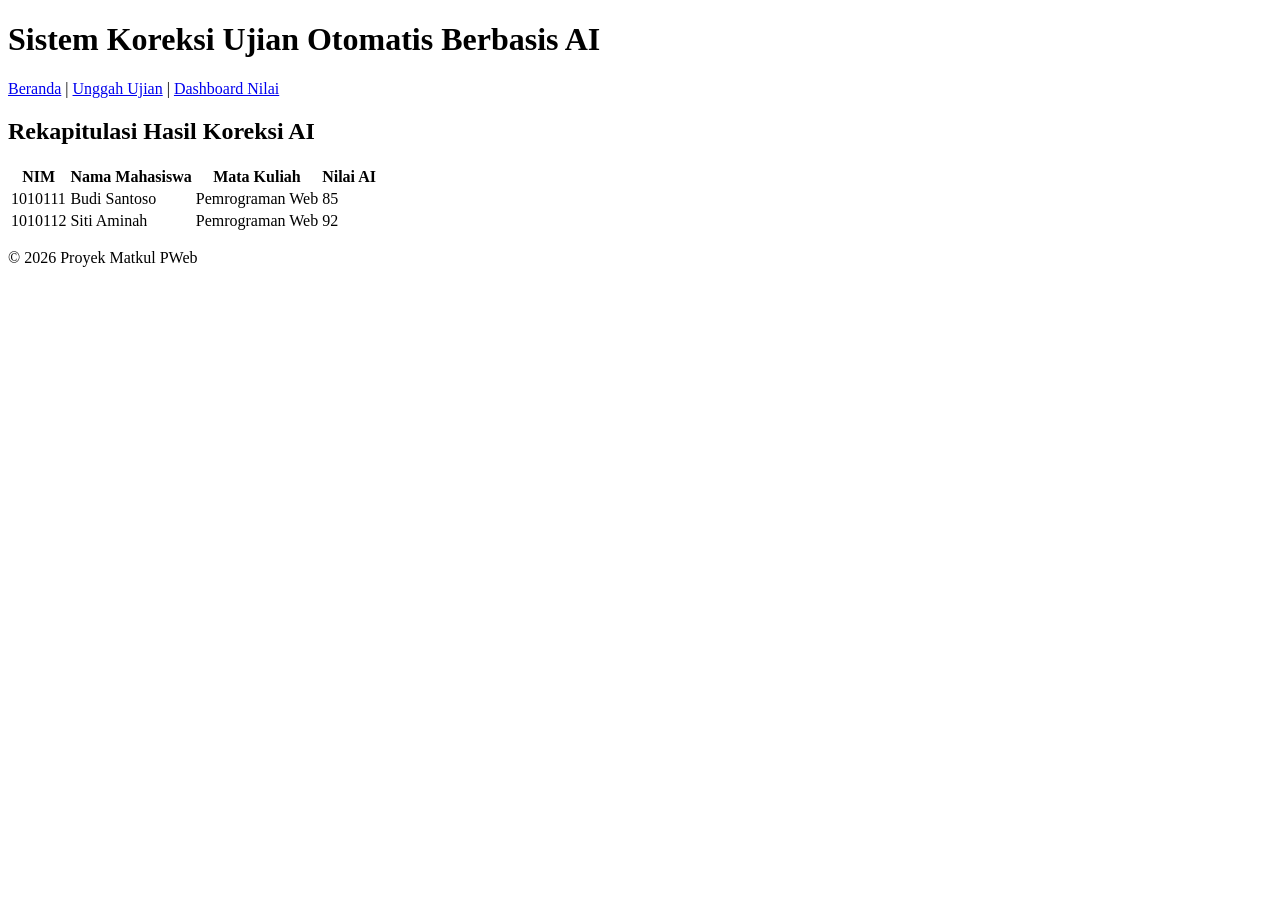
==== dashboard.html @ adb5b4a2 "Add files via upload" ====
<!DOCTYPE html>
<html lang="id">
<head>
    <meta charset="UTF-8">
    <title>Dashboard Nilai - Sistem AI</title>
    <link rel="stylesheet" href="style_ai.css">
</head>
<body>
    <header>
        <h1>Sistem Koreksi Ujian Otomatis Berbasis AI</h1>
    </header>
    
    <nav>
        <a href="index.html">Beranda</a> | 
        <a href="unggah_jawaban.html">Unggah Ujian</a> | 
        <a href="dashboard.html">Dashboard Nilai</a>
    </nav>

    <main>
        <section>
            <h2>Rekapitulasi Hasil Koreksi AI</h2>
            <div class="table-container">
                <table class="data-table">
                    <thead>
                        <tr>
                            <th>NIM</th>
                            <th>Nama Mahasiswa</th>
                            <th>Mata Kuliah</th>
                            <th>Nilai AI</th>
                        </tr>
                    </thead>
                    <tbody>
                        <tr>
                            <td>1010111</td>
                            <td>Budi Santoso</td>
                            <td>Pemrograman Web</td>
                            <td><span class="nilai-badge">85</span></td>
                        </tr>
                        <tr>
                            <td>1010112</td>
                            <td>Siti Aminah</td>
                            <td>Pemrograman Web</td>
                            <td><span class="nilai-badge">92</span></td>
                        </tr>
                    </tbody>
                </table>
            </div>
        </section>
    </main>

    <footer>
        <p>&copy; 2026 Proyek Matkul PWeb</p>
    </footer>
</body>
</html>
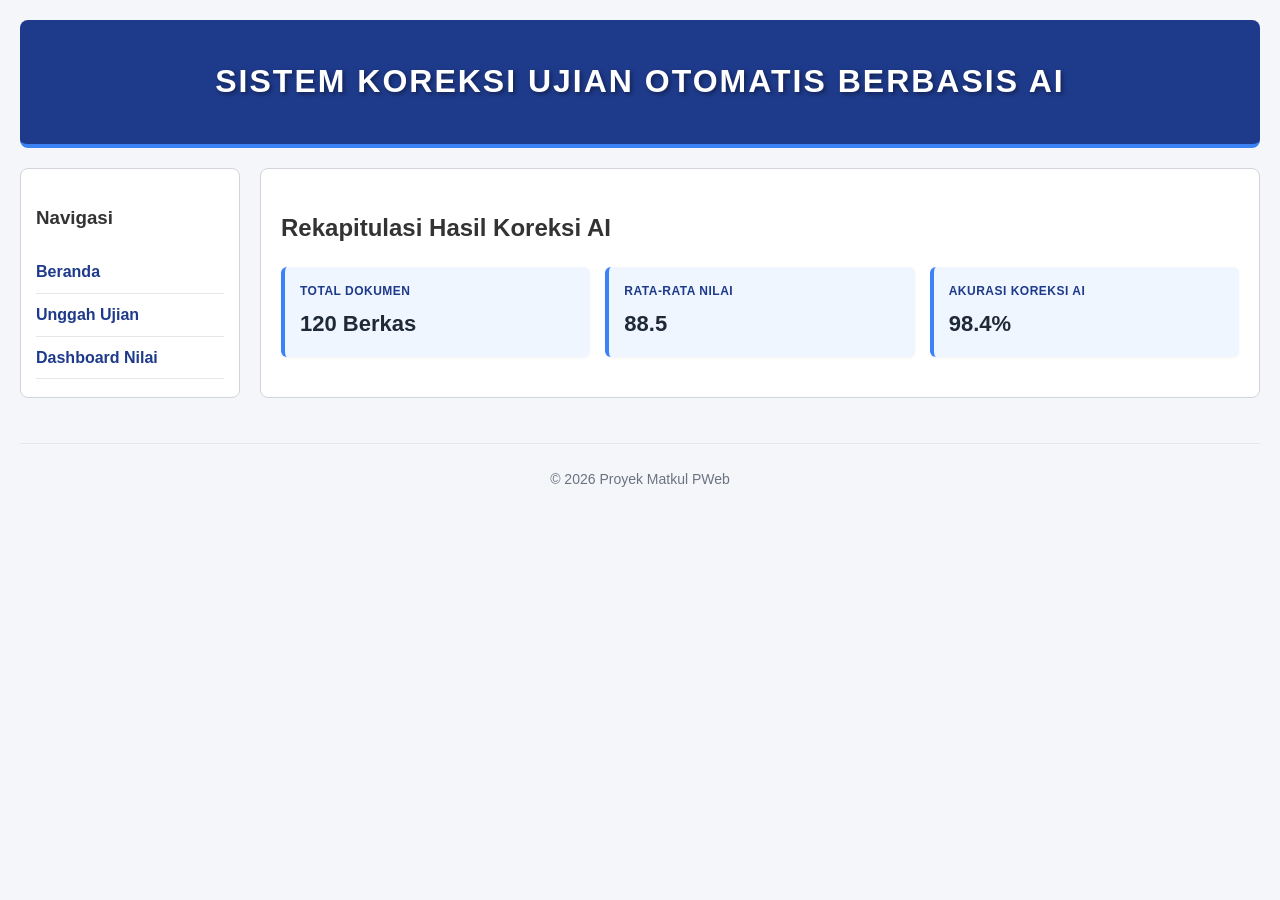
==== commit b4486bd7: "Add files via upload" ====
--- a/dashboard.html
+++ b/dashboard.html
@@ -1,55 +1,56 @@
 <!DOCTYPE html>
 <html lang="id">
+
 <head>
     <meta charset="UTF-8">
     <title>Dashboard Nilai - Sistem AI</title>
     <link rel="stylesheet" href="style_ai.css">
 </head>
+
 <body>
-    <header>
-        <h1>Sistem Koreksi Ujian Otomatis Berbasis AI</h1>
-    </header>
-    
-    <nav>
-        <a href="index.html">Beranda</a> | 
-        <a href="unggah_jawaban.html">Unggah Ujian</a> | 
-        <a href="dashboard.html">Dashboard Nilai</a>
-    </nav>
 
-    <main>
-        <section>
-            <h2>Rekapitulasi Hasil Koreksi AI</h2>
-            <div class="table-container">
-                <table class="data-table">
-                    <thead>
-                        <tr>
-                            <th>NIM</th>
-                            <th>Nama Mahasiswa</th>
-                            <th>Mata Kuliah</th>
-                            <th>Nilai AI</th>
-                        </tr>
-                    </thead>
-                    <tbody>
-                        <tr>
-                            <td>1010111</td>
-                            <td>Budi Santoso</td>
-                            <td>Pemrograman Web</td>
-                            <td><span class="nilai-badge">85</span></td>
-                        </tr>
-                        <tr>
-                            <td>1010112</td>
-                            <td>Siti Aminah</td>
-                            <td>Pemrograman Web</td>
-                            <td><span class="nilai-badge">92</span></td>
-                        </tr>
-                    </tbody>
-                </table>
-            </div>
-        </section>
-    </main>
+    <div class="dashboard-grid">
+        <header>
+            <h1>Sistem Koreksi Ujian Otomatis Berbasis AI</h1>
+        </header>
 
-    <footer>
-        <p>&copy; 2026 Proyek Matkul PWeb</p>
-    </footer>
+        <aside>
+            <h3>Navigasi</h3>
+            <a href="index.html">Beranda</a>
+            <a href="unggah_jawaban.html">Unggah Ujian</a>
+            <a href="dashboard.html">Dashboard Nilai</a>
+        </aside>
+
+        <main>
+            <section>
+                <h2>Rekapitulasi Hasil Koreksi AI</h2>
+
+                <div class="stats-grid">
+                    <div class="stat-card">
+                        <h4>TOTAL DOKUMEN</h4>
+                        <p>120 Berkas</p>
+                    </div>
+                    <div class="stat-card">
+                        <h4>RATA-RATA NILAI</h4>
+                        <p>88.5</p>
+                    </div>
+                    <div class="stat-card">
+                        <h4>AKURASI KOREKSI AI</h4>
+                        <p>98.4%</p>
+                    </div>
+                </div>
+
+                <div class="table-container">
+                    <!-- Tabel Data Nilai Tetap Sama -->
+                </div>
+            </section>
+        </main>
+
+        <footer>
+            <p>&copy; 2026 Proyek Matkul PWeb</p>
+        </footer>
+    </div>
+
 </body>
-</html>
+
+</html>
--- a/style_ai.css
+++ b/style_ai.css
@@ -0,0 +1,295 @@
+/* ===================================================
+   1. STYLING UMUM & BODY
+   =================================================== */
+body {
+    font-family: Arial, Helvetica, sans-serif;
+    background-color: #f4f6f9;
+    color: #333333;
+    line-height: 1.6;
+    margin: 20px;
+}
+
+/* ===================================================
+   2. STYLING HEADER & JUDUL (Text Shadow & Border)
+   =================================================== */
+header {
+    background-color: #1e3a8a;
+    color: #ffffff;
+    text-align: center;
+    padding: 15px;
+    border-radius: 8px;
+    border-bottom: 4px solid #3b82f6;
+}
+
+header h1 {
+    text-transform: uppercase;
+    letter-spacing: 2px;
+    text-shadow: 2px 2px 4px rgba(0, 0, 0, 0.4);
+}
+
+/* ===================================================
+   3. STYLING NAVIGASI (Text Decoration & Border)
+   =================================================== */
+nav {
+    background-color: #ffffff;
+    text-align: center;
+    padding: 10px;
+    border: 1px solid #e5e7eb;
+    border-radius: 6px;
+    margin-top: 15px;
+    margin-bottom: 20px;
+}
+
+nav a {
+    color: #1e3a8a;
+    text-decoration: none;
+    font-weight: bold;
+    padding: 5px 15px;
+}
+
+nav a:hover {
+    text-decoration: underline;
+    color: #2563eb;
+}
+
+/* ===================================================
+   4. STYLING KONTEN UTAMA (Class Selector & Border)
+   =================================================== */
+main {
+    background-color: #ffffff;
+    padding: 20px;
+    border: 1px solid #d1d5db;
+    border-radius: 8px;
+}
+
+.deskripsi-sistem {
+    font-size: 15px;
+    text-align: justify;
+    color: #4b5563;
+    letter-spacing: 0.5px;
+}
+
+/* ===================================================
+   5. STYLING FOOTER
+   =================================================== */
+footer {
+    text-align: center;
+    margin-top: 25px;
+    font-size: 14px;
+    color: #6b7280;
+    border-top: 1px solid #e5e7eb;
+    padding-top: 10px;
+}
+
+/* ===================================================
+   6. STYLING FORM & INPUT (unggah_jawaban.html)
+   =================================================== */
+.form-container {
+    background-color: #ffffff;
+    border: 2px solid #3b82f6;
+    border-radius: 10px;
+    padding: 20px;
+    margin-top: 15px;
+}
+
+.form-group {
+    margin-bottom: 15px;
+}
+
+label {
+    font-weight: bold;
+    color: #1f2937;
+    display: inline-block;
+    margin-bottom: 5px;
+}
+
+/* Class Selector untuk Kolom Isian Form */
+.input-control {
+    width: 100%;
+    padding: 8px 10px;
+    border: 1px solid #9ca3af;
+    border-radius: 5px;
+    font-family: inherit;
+    font-size: 14px;
+    box-sizing: border-box;
+}
+
+/* ID Selector khusus Tombol Utama */
+#btn-submit {
+    background-color: #16a34a;
+    color: #ffffff;
+    font-size: 14px;
+    font-weight: bold;
+    padding: 10px 20px;
+    border: none;
+    border-radius: 6px;
+    cursor: pointer;
+    text-transform: uppercase;
+    letter-spacing: 1px;
+}
+
+#btn-submit:hover {
+    background-color: #15803d;
+}
+
+.table-container {
+    margin-top: 15px;
+    overflow-x: auto;
+}
+
+/* Styling Elemen Tabel Utama */
+table.data-table {
+    width: 100%;
+    border-collapse: collapse;
+    margin-bottom: 20px;
+    background-color: #ffffff;
+    border: 1px solid #d1d5db;
+    border-radius: 8px;
+}
+
+/* Grouping Selector untuk Header dan Sel Tabel */
+table.data-table th, 
+table.data-table td {
+    padding: 12px 15px;
+    text-align: left;
+    border-bottom: 1px solid #e5e7eb;
+}
+
+/* Styling Header Tabel (Text Formatting & Background) */
+table.data-table thead tr {
+    background-color: #1e3a8a;
+    color: #ffffff;
+    text-transform: uppercase;
+    font-size: 13px;
+    letter-spacing: 1px;
+}
+
+/* Warna Selang-Seling Baris Tabel (Background) */
+table.data-table tbody tr:nth-child(even) {
+    background-color: #f9fafb;
+}
+
+table.data-table tbody tr:hover {
+    background-color: #f3f4f6;
+}
+
+/* Class Selector untuk Lencana Nilai (Border & Rounded) */
+.nilai-badge {
+    font-weight: bold;
+    color: #15803d;
+    background-color: #dcfce7;
+    padding: 4px 8px;
+    border-radius: 4px;
+    border: 1px solid #86efac;
+}
+
+/* style_ai.css - Flexbox Enhancement */
+.form-container form {
+    display: flex;
+    flex-direction: column;
+    width: 100%;
+}
+
+
+#btn-submit {
+    display: flex;
+    justify-content: center;
+    align-items: center;
+    background-color: #16a34a;
+    color: #ffffff;
+    font-size: 14px;
+    font-weight: bold;
+    padding: 12px 20px;
+    border: none;
+    border-radius: 6px;
+    cursor: pointer;
+    transition: background-color 0.2s;
+}
+
+#btn-submit:hover {
+    background-color: #15803d;
+}
+
+
+/* Implementation of CSS Flexbox for Form Centering */
+.form-container {
+    background-color: #ffffff;
+    border: 2px solid #3b82f6;
+    border-radius: 10px;
+    padding: 30px;
+    max-width: 500px;
+    margin: 20px auto;
+
+    /* Penerapan CSS Flexbox */
+    display: flex;
+    flex-direction: column;
+    justify-content: center;
+    align-items: flex-end ;
+    box-shadow: 0 4px 6px rgba(0, 0, 0, 0.05);
+}
+
+.form-group {
+    width: 100%;
+    display: flex;
+    flex-direction: column;
+    margin-bottom: 15px;
+}
+
+/* Implementation of CSS Grid for Dashboard Layout */
+.dashboard-grid {
+    display: grid;
+    grid-template-columns: 220px auto; /* Sidebar 220px, Main Konten otomatis */
+    gap: 20px;
+}
+
+.dashboard-grid header, 
+.dashboard-grid footer {
+    grid-column: 1 / 3; /* Membentang dari kolom 1 hingga 3 */
+}
+
+aside {
+    background-color: #ffffff;
+    padding: 15px;
+    border: 1px solid #d1d5db;
+    border-radius: 8px;
+}
+
+aside a {
+    display: block;
+    color: #1e3a8a;
+    text-decoration: none;
+    font-weight: bold;
+    padding: 8px 0;
+    border-bottom: 1px solid #e5e7eb;
+}
+
+/* Grid Kartu Statistik Dashboard */
+.stats-grid {
+    display: grid;
+    grid-template-columns: repeat(3, 1fr);
+    gap: 15px;
+    margin-bottom: 20px;
+}
+
+.stat-card {
+    background-color: #eff6ff;
+    border-left: 4px solid #3b82f6;
+    padding: 15px;
+    border-radius: 6px;
+    box-shadow: 0 1px 3px rgba(0, 0, 0, 0.05);
+}
+
+.stat-card h4 {
+    margin: 0;
+    color: #1e3a8a;
+    font-size: 12px;
+    text-transform: uppercase;
+    letter-spacing: 0.5px;
+}
+
+.stat-card p {
+    margin: 5px 0 0 0;
+    font-size: 22px;
+    font-weight: bold;
+    color: #1f2937;
+}
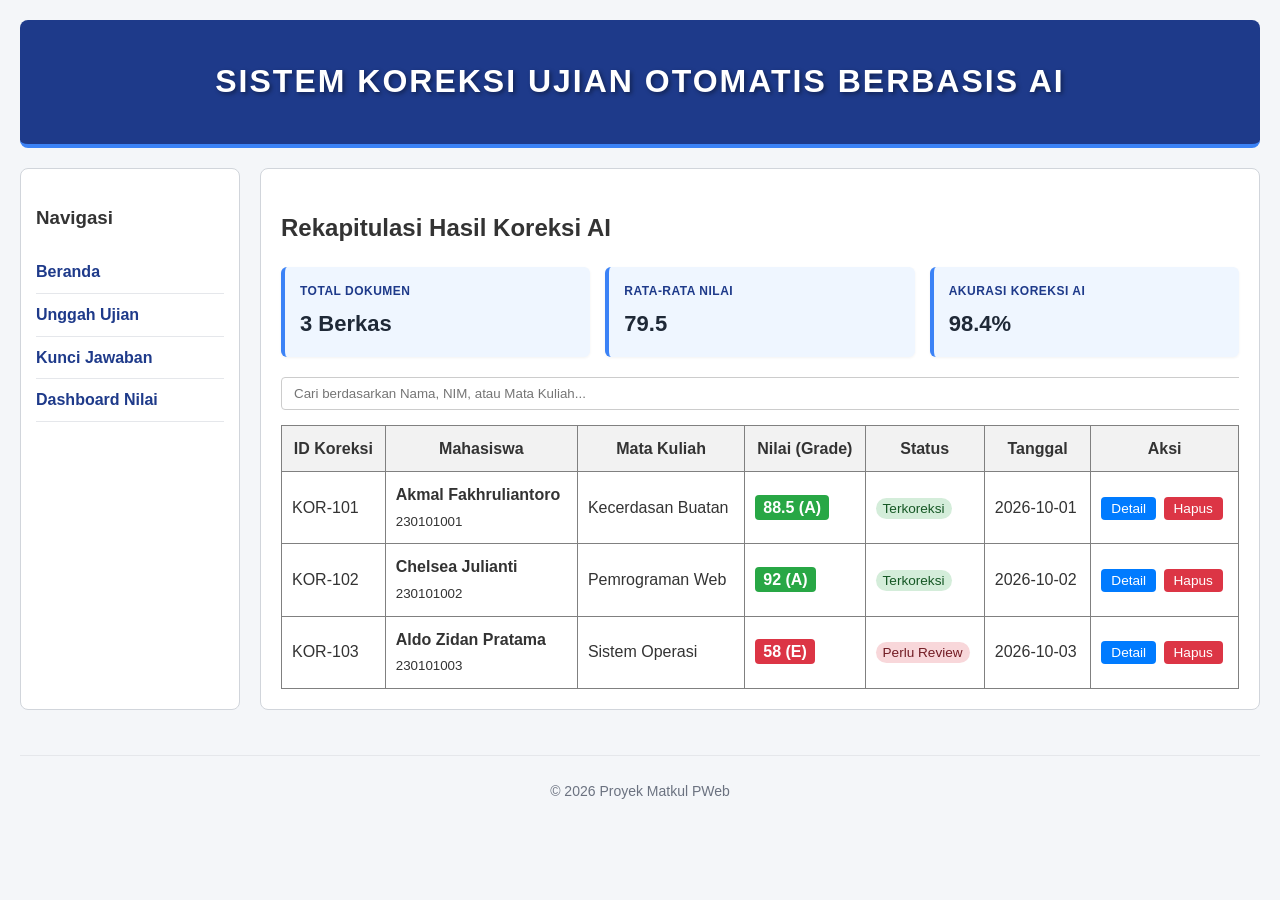
==== commit b4b964fa: "Add files via upload" ====
--- a/dashboard.html
+++ b/dashboard.html
@@ -1,14 +1,11 @@
 <!DOCTYPE html>
 <html lang="id">
-
 <head>
     <meta charset="UTF-8">
     <title>Dashboard Nilai - Sistem AI</title>
     <link rel="stylesheet" href="style_ai.css">
 </head>
-
 <body>
-
     <div class="dashboard-grid">
         <header>
             <h1>Sistem Koreksi Ujian Otomatis Berbasis AI</h1>
@@ -18,6 +15,7 @@
             <h3>Navigasi</h3>
             <a href="index.html">Beranda</a>
             <a href="unggah_jawaban.html">Unggah Ujian</a>
+            <a href="kunci_jawaban.html">Kunci Jawaban</a>
             <a href="dashboard.html">Dashboard Nilai</a>
         </aside>
 
@@ -28,20 +26,37 @@
                 <div class="stats-grid">
                     <div class="stat-card">
                         <h4>TOTAL DOKUMEN</h4>
-                        <p>120 Berkas</p>
+                        <p id="stat-total">0 Berkas</p>
                     </div>
                     <div class="stat-card">
                         <h4>RATA-RATA NILAI</h4>
-                        <p>88.5</p>
+                        <p id="stat-rata">0</p>
                     </div>
                     <div class="stat-card">
                         <h4>AKURASI KOREKSI AI</h4>
-                        <p>98.4%</p>
+                        <p id="stat-akurasi">98.4%</p>
                     </div>
                 </div>
 
-                <div class="table-container">
-                    <!-- Tabel Data Nilai Tetap Sama -->
+                <div class="table-container" style="margin-top: 20px;">
+                    <input type="text" id="search-input" class="search-box" placeholder="Cari berdasarkan Nama, NIM, atau Mata Kuliah...">
+
+                    <table border="1" cellpadding="10" cellspacing="0" style="width: 100%; border-collapse: collapse;">
+                        <thead>
+                            <tr style="background-color: #f2f2f2;">
+                                <th>ID Koreksi</th>
+                                <th>Mahasiswa</th>
+                                <th>Mata Kuliah</th>
+                                <th>Nilai (Grade)</th>
+                                <th>Status</th>
+                                <th>Tanggal</th>
+                                <th>Aksi</th>
+                            </tr>
+                        </thead>
+                        <tbody id="tabel-hasil-koreksi">
+                            <!-- Data dirender dinamis via JavaScript -->
+                        </tbody>
+                    </table>
                 </div>
             </section>
         </main>
@@ -51,6 +66,6 @@
         </footer>
     </div>
 
+    <script src="app.js"></script>
 </body>
-
 </html>
--- a/style_ai.css
+++ b/style_ai.css
@@ -293,3 +293,65 @@
     font-weight: bold;
     color: #1f2937;
 }
+
+
+/* Tambahan CSS pendukung komponen JS & Halaman Baru */
+.progress-box {
+    margin-top: 15px;
+    background: #e9ecef;
+    border-radius: 6px;
+    overflow: hidden;
+    height: 20px;
+}
+
+.progress-bar {
+    width: 0%;
+    height: 100%;
+    background-color: #28a745;
+    transition: width 0.4s ease;
+}
+
+.status-info {
+    font-size: 0.9em;
+    color: #555;
+    margin-top: 5px;
+    font-weight: bold;
+}
+
+.badge-nilai {
+    padding: 4px 8px;
+    border-radius: 4px;
+    font-weight: bold;
+    color: #fff;
+}
+.grade-A { background-color: #28a745; }
+.grade-B { background-color: #17a2b8; }
+.grade-C { background-color: #ffc107; color: #333; }
+.grade-D { background-color: #fd7e14; }
+.grade-E { background-color: #dc3545; }
+
+.status-badge {
+    padding: 3px 7px;
+    border-radius: 12px;
+    font-size: 0.85em;
+}
+.status-terkoreksi { background-color: #d4edda; color: #155724; }
+.status-perlureview { background-color: #f8d7da; color: #721c24; }
+
+.btn-sm {
+    padding: 4px 10px;
+    border: none;
+    border-radius: 4px;
+    cursor: pointer;
+    font-size: 0.85em;
+}
+.btn-detail { background-color: #007bff; color: white; }
+.btn-hapus { background-color: #dc3545; color: white; margin-left: 3px; }
+
+.search-box {
+    margin-bottom: 15px;
+    width: 100%;
+    padding: 8px 12px;
+    border: 1px solid #ccc;
+    border-radius: 4px;
+}
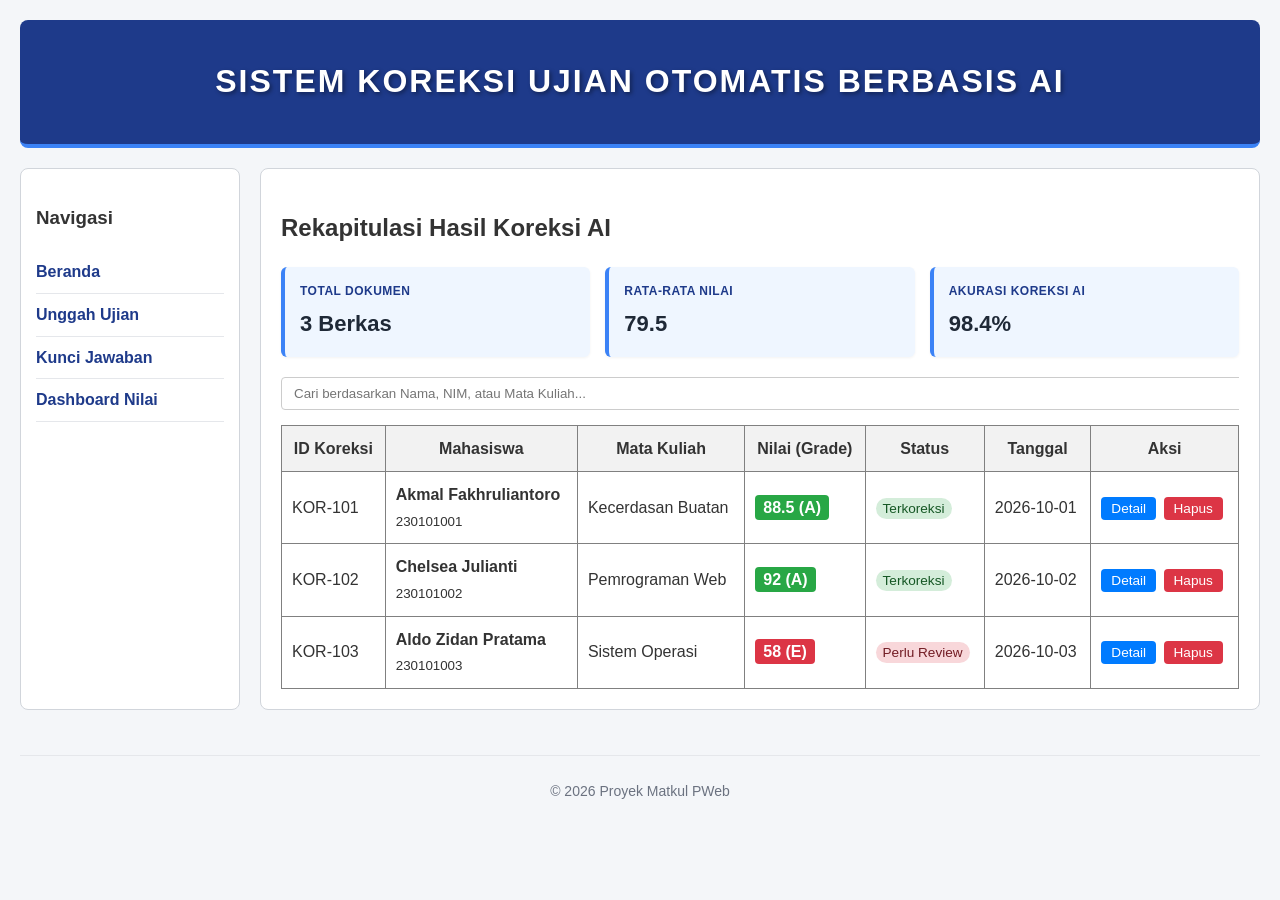
==== commit 0f4837f6: "Add files via upload" ====
--- a/dashboard.html
+++ b/dashboard.html
@@ -68,4 +68,4 @@
 
     <script src="app.js"></script>
 </body>
-</html>+</html>
--- a/style_ai.css
+++ b/style_ai.css
@@ -294,6 +294,112 @@
     color: #1f2937;
 }
 
+/* Implementation of CSS Flexbox for Form Centering */
+.form-container {
+    background-color: #ffffff;
+    border: 2px solid #3b82f6;
+    border-radius: 10px;
+    padding: 30px;
+    max-width: 500px;
+    margin: 20px auto;
+
+    /* Penerapan CSS Flexbox */
+    display: flex;
+    flex-direction: column;
+    justify-content: center;
+    align-items: center;
+    box-shadow: 0 4px 6px rgba(0, 0, 0, 0.05);
+}
+
+.form-group {
+    width: 100%;
+    display: flex;
+    flex-direction: column;
+    margin-bottom: 15px;
+}
+
+/* Implementation of CSS Grid for Dashboard Layout */
+.dashboard-grid {
+    display: grid;
+    grid-template-columns: 220px auto; /* Sidebar 220px, Main Konten otomatis */
+    gap: 20px;
+}
+
+.dashboard-grid header, 
+.dashboard-grid footer {
+    grid-column: 1 / 3; /* Membentang dari kolom 1 hingga 3 */
+}
+
+aside {
+    background-color: #ffffff;
+    padding: 15px;
+    border: 1px solid #d1d5db;
+    border-radius: 8px;
+}
+
+aside a {
+    display: block;
+    color: #1e3a8a;
+    text-decoration: none;
+    font-weight: bold;
+    padding: 8px 0;
+    border-bottom: 1px solid #e5e7eb;
+}
+/* style_ai.css - Flexbox Enhancement */
+.form-container form {
+    display: flex;
+    flex-direction: column;
+    width: 100%;
+}
+
+#btn-submit {
+    display: flex;
+    justify-content: center;
+    align-items: center;
+    background-color: #16a34a;
+    color: #ffffff;
+    font-size: 14px;
+    font-weight: bold;
+    padding: 12px 20px;
+    border: none;
+    border-radius: 6px;
+    cursor: pointer;
+    transition: background-color 0.2s;
+}
+
+#btn-submit:hover {
+    background-color: #15803d;
+}
+/* Grid Kartu Statistik Dashboard */
+.stats-grid {
+    display: grid;
+    grid-template-columns: repeat(3, 1fr);
+    gap: 15px;
+    margin-bottom: 20px;
+}
+
+.stat-card {
+    background-color: #eff6ff;
+    border-left: 4px solid #3b82f6;
+    padding: 15px;
+    border-radius: 6px;
+    box-shadow: 0 1px 3px rgba(0, 0, 0, 0.05);
+}
+
+.stat-card h4 {
+    margin: 0;
+    color: #1e3a8a;
+    font-size: 12px;
+    text-transform: uppercase;
+    letter-spacing: 0.5px;
+}
+
+.stat-card p {
+    margin: 5px 0 0 0;
+    font-size: 22px;
+    font-weight: bold;
+    color: #1f2937;
+}
 
 /* Tambahan CSS pendukung komponen JS & Halaman Baru */
 .progress-box {
@@ -354,4 +460,4 @@
     padding: 8px 12px;
     border: 1px solid #ccc;
     border-radius: 4px;
-}+}
